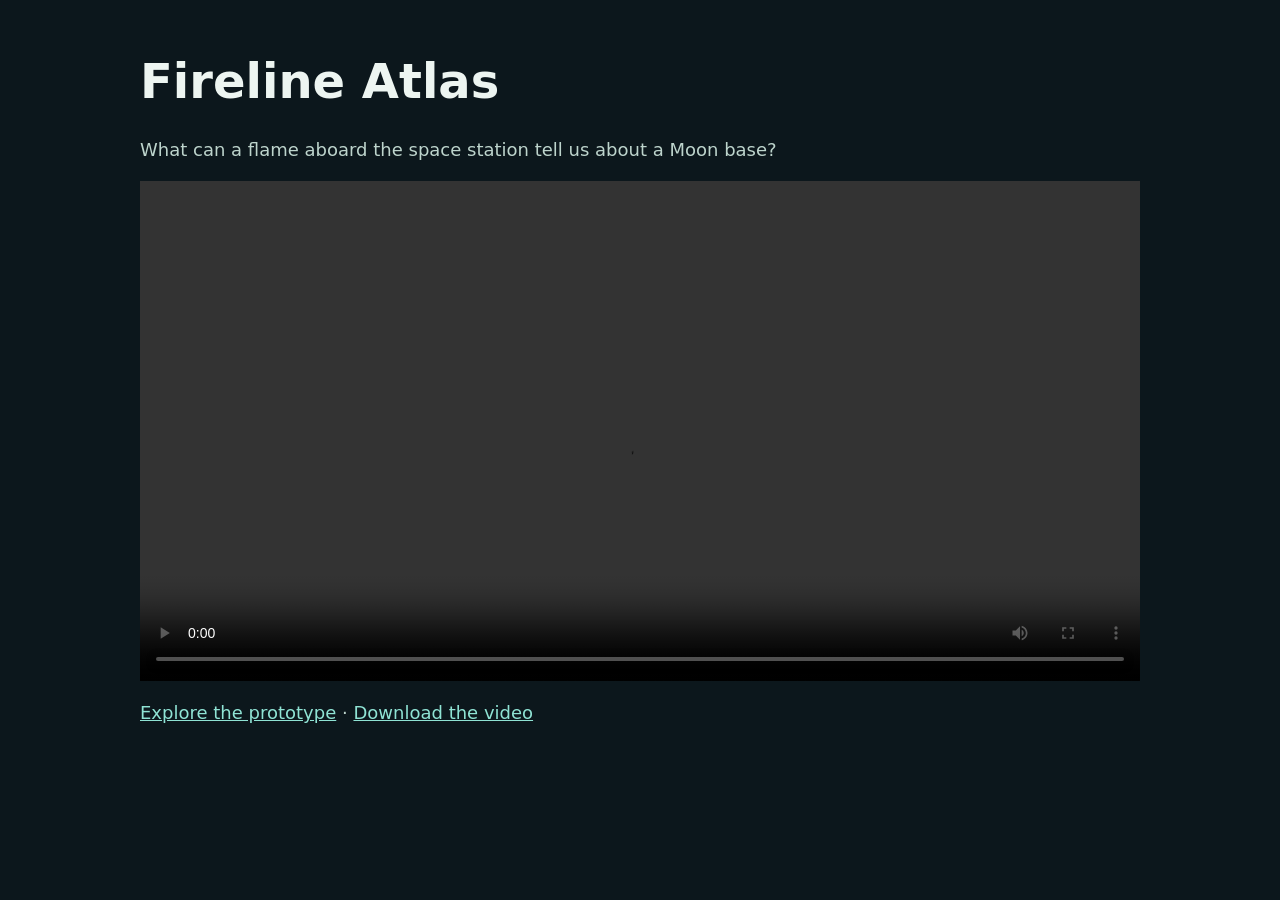
==== demo.html @ 2bcd1b58 "Publish narrated submission demo and document original clip spot checks" ====
<!doctype html>
<html lang="en"><meta charset="utf-8"><meta name="viewport" content="width=device-width,initial-scale=1">
<title>Fireline Atlas · Project demo</title>
<style>body{font:18px/1.5 system-ui,sans-serif;background:#0c171c;color:#edf5f1;margin:5vh auto;padding:0 5vw;max-width:1000px}video{display:block;width:100%;background:#060909}a{color:#8fe3d4}h1{font-size:clamp(2rem,5vw,3rem);margin:.4em 0}p{color:#bdd4cc}</style>
<h1>Fireline Atlas</h1><p>What can a flame aboard the space station tell us about a Moon base?</p>
<video controls playsinline preload="metadata" aria-label="Fireline Atlas demo with English narration and on-screen captions"><source src="fireline-demo.mp4" type="video/mp4"></video>
<p><a href="./">Explore the prototype</a> · <a href="fireline-demo.mp4" download>Download the video</a></p>
</html>
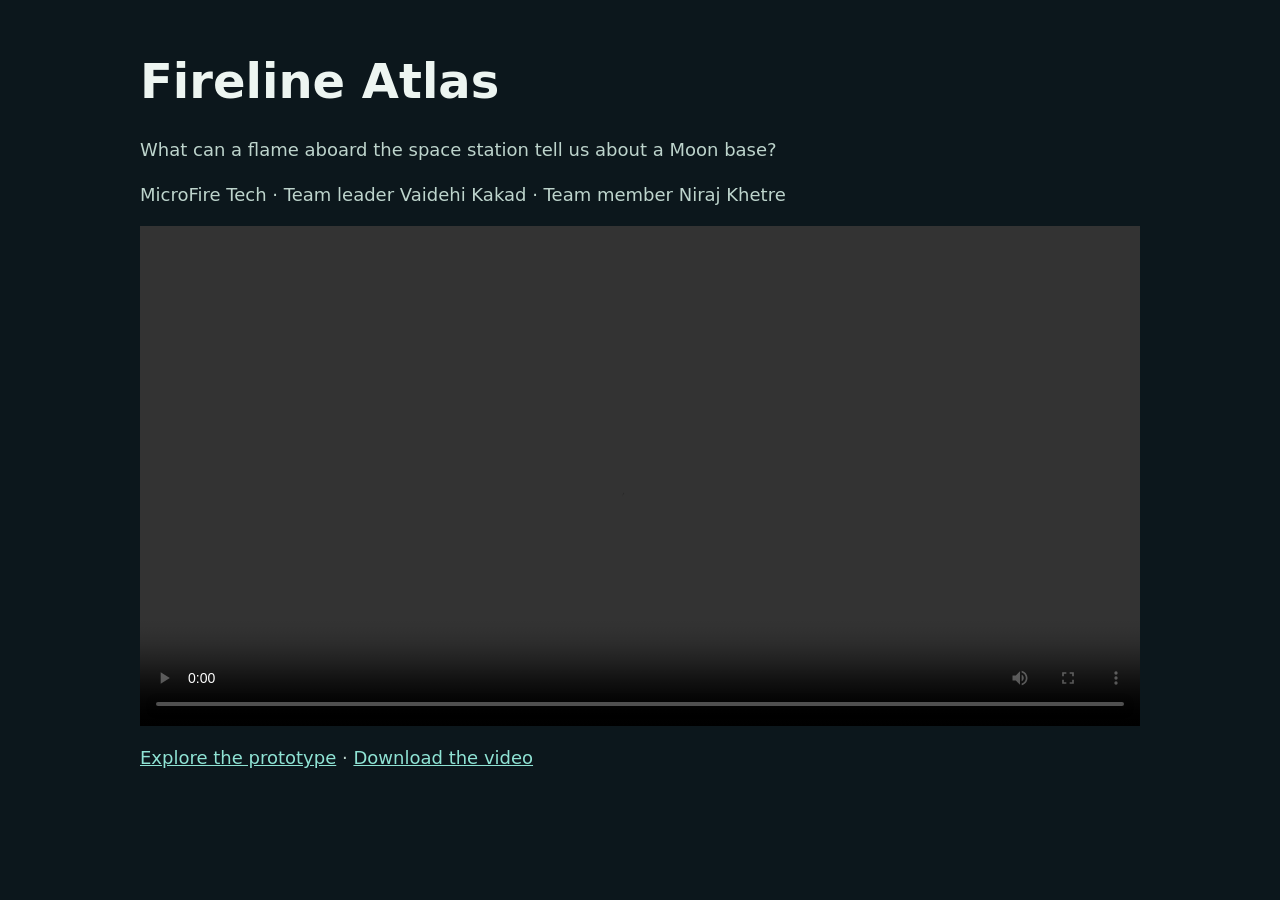
==== commit 5795c3cb: "Credit MicroFire Tech in narrated demo and submission materials" ====
--- a/demo.html
+++ b/demo.html
@@ -3,6 +3,7 @@
 <title>Fireline Atlas · Project demo</title>
 <style>body{font:18px/1.5 system-ui,sans-serif;background:#0c171c;color:#edf5f1;margin:5vh auto;padding:0 5vw;max-width:1000px}video{display:block;width:100%;background:#060909}a{color:#8fe3d4}h1{font-size:clamp(2rem,5vw,3rem);margin:.4em 0}p{color:#bdd4cc}</style>
 <h1>Fireline Atlas</h1><p>What can a flame aboard the space station tell us about a Moon base?</p>
-<video controls playsinline preload="metadata" aria-label="Fireline Atlas demo with English narration and on-screen captions"><source src="fireline-demo.mp4" type="video/mp4"></video>
-<p><a href="./">Explore the prototype</a> · <a href="fireline-demo.mp4" download>Download the video</a></p>
+<p>MicroFire Tech · Team leader Vaidehi Kakad · Team member Niraj Khetre</p>
+<video controls playsinline preload="metadata" aria-label="Fireline Atlas demo with English narration and on-screen captions"><source src="fireline-demo.mp4?v=team" type="video/mp4"></video>
+<p><a href="./">Explore the prototype</a> · <a href="fireline-demo.mp4?v=team" download>Download the video</a></p>
 </html>
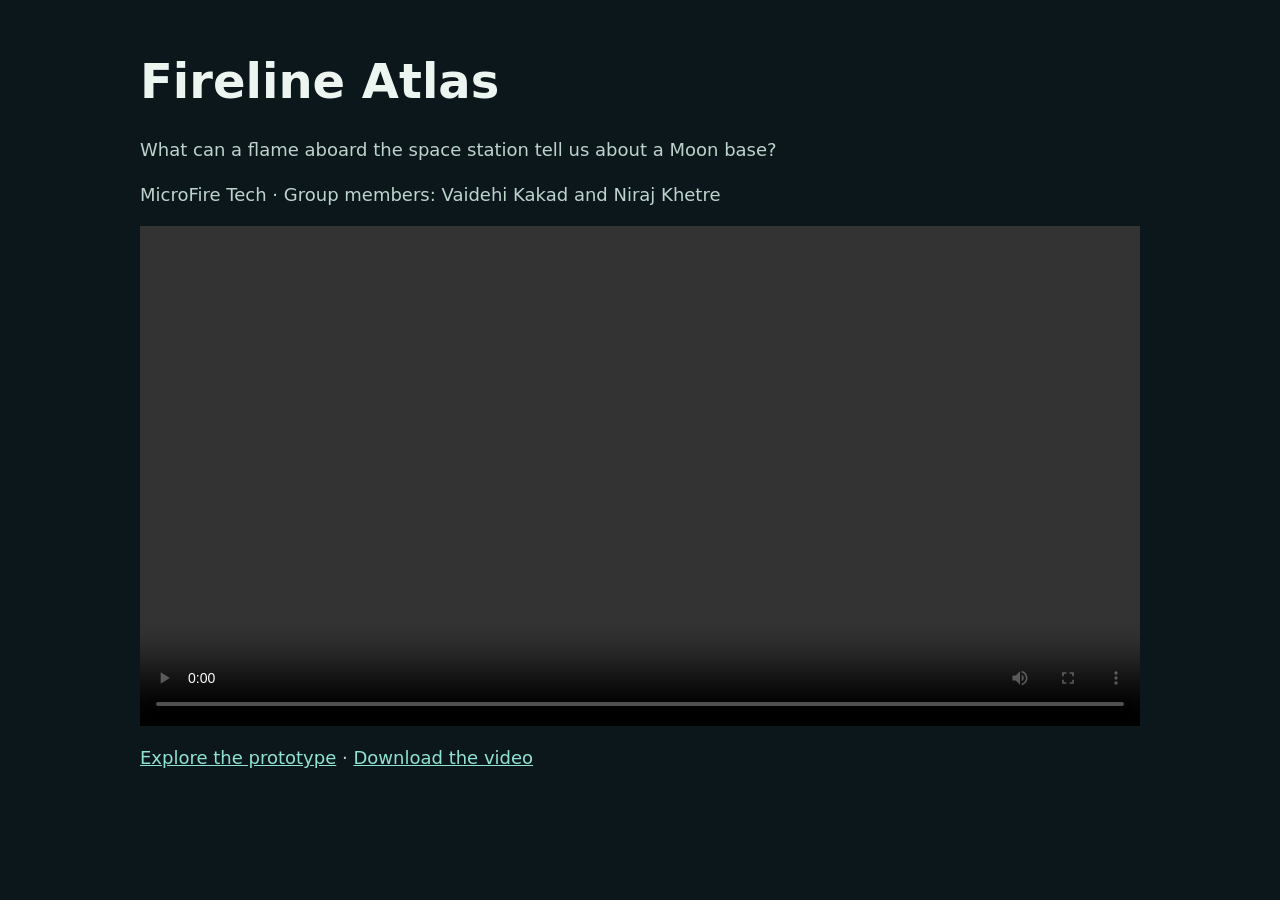
==== commit 865003f6: "Credit Vaidehi Kakad and Niraj Khetre equally as group members" ====
--- a/demo.html
+++ b/demo.html
@@ -3,7 +3,7 @@
 <title>Fireline Atlas · Project demo</title>
 <style>body{font:18px/1.5 system-ui,sans-serif;background:#0c171c;color:#edf5f1;margin:5vh auto;padding:0 5vw;max-width:1000px}video{display:block;width:100%;background:#060909}a{color:#8fe3d4}h1{font-size:clamp(2rem,5vw,3rem);margin:.4em 0}p{color:#bdd4cc}</style>
 <h1>Fireline Atlas</h1><p>What can a flame aboard the space station tell us about a Moon base?</p>
-<p>MicroFire Tech · Team leader Vaidehi Kakad · Team member Niraj Khetre</p>
-<video controls playsinline preload="metadata" aria-label="Fireline Atlas demo with English narration and on-screen captions"><source src="fireline-demo.mp4?v=team" type="video/mp4"></video>
-<p><a href="./">Explore the prototype</a> · <a href="fireline-demo.mp4?v=team" download>Download the video</a></p>
+<p>MicroFire Tech · Group members: Vaidehi Kakad and Niraj Khetre</p>
+<video controls playsinline preload="metadata" aria-label="Fireline Atlas demo with English narration and on-screen captions"><source src="fireline-demo.mp4?v=members" type="video/mp4"></video>
+<p><a href="./">Explore the prototype</a> · <a href="fireline-demo.mp4?v=members" download>Download the video</a></p>
 </html>
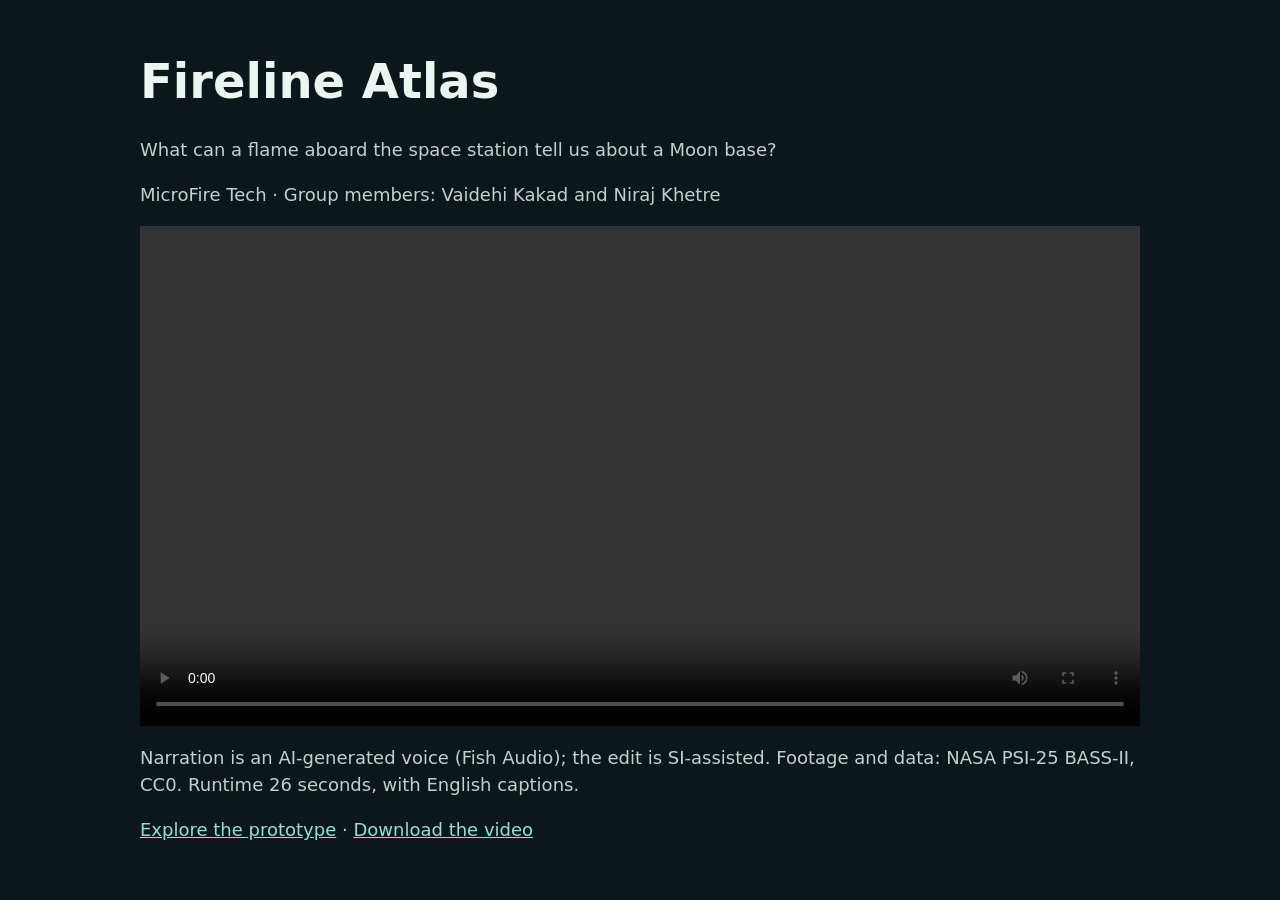
==== commit c9767431: "Replace the demo with a clearer narrated 26-second film The previous demo's synthetic narration was " ====
--- a/demo.html
+++ b/demo.html
@@ -4,6 +4,7 @@
 <style>body{font:18px/1.5 system-ui,sans-serif;background:#0c171c;color:#edf5f1;margin:5vh auto;padding:0 5vw;max-width:1000px}video{display:block;width:100%;background:#060909}a{color:#8fe3d4}h1{font-size:clamp(2rem,5vw,3rem);margin:.4em 0}p{color:#bdd4cc}</style>
 <h1>Fireline Atlas</h1><p>What can a flame aboard the space station tell us about a Moon base?</p>
 <p>MicroFire Tech · Group members: Vaidehi Kakad and Niraj Khetre</p>
-<video controls playsinline preload="metadata" aria-label="Fireline Atlas demo with English narration and on-screen captions"><source src="fireline-demo.mp4?v=members" type="video/mp4"></video>
-<p><a href="./">Explore the prototype</a> · <a href="fireline-demo.mp4?v=members" download>Download the video</a></p>
+<video controls playsinline preload="metadata" aria-label="Fireline Atlas demo with English narration and on-screen captions"><source src="fireline-demo.mp4?v=voice2" type="video/mp4"></video>
+<p>Narration is an AI-generated voice (Fish Audio); the edit is SI-assisted. Footage and data: NASA PSI-25 BASS-II, CC0. Runtime 26 seconds, with English captions.</p>
+<p><a href="./">Explore the prototype</a> · <a href="fireline-demo.mp4?v=voice2" download>Download the video</a></p>
 </html>
